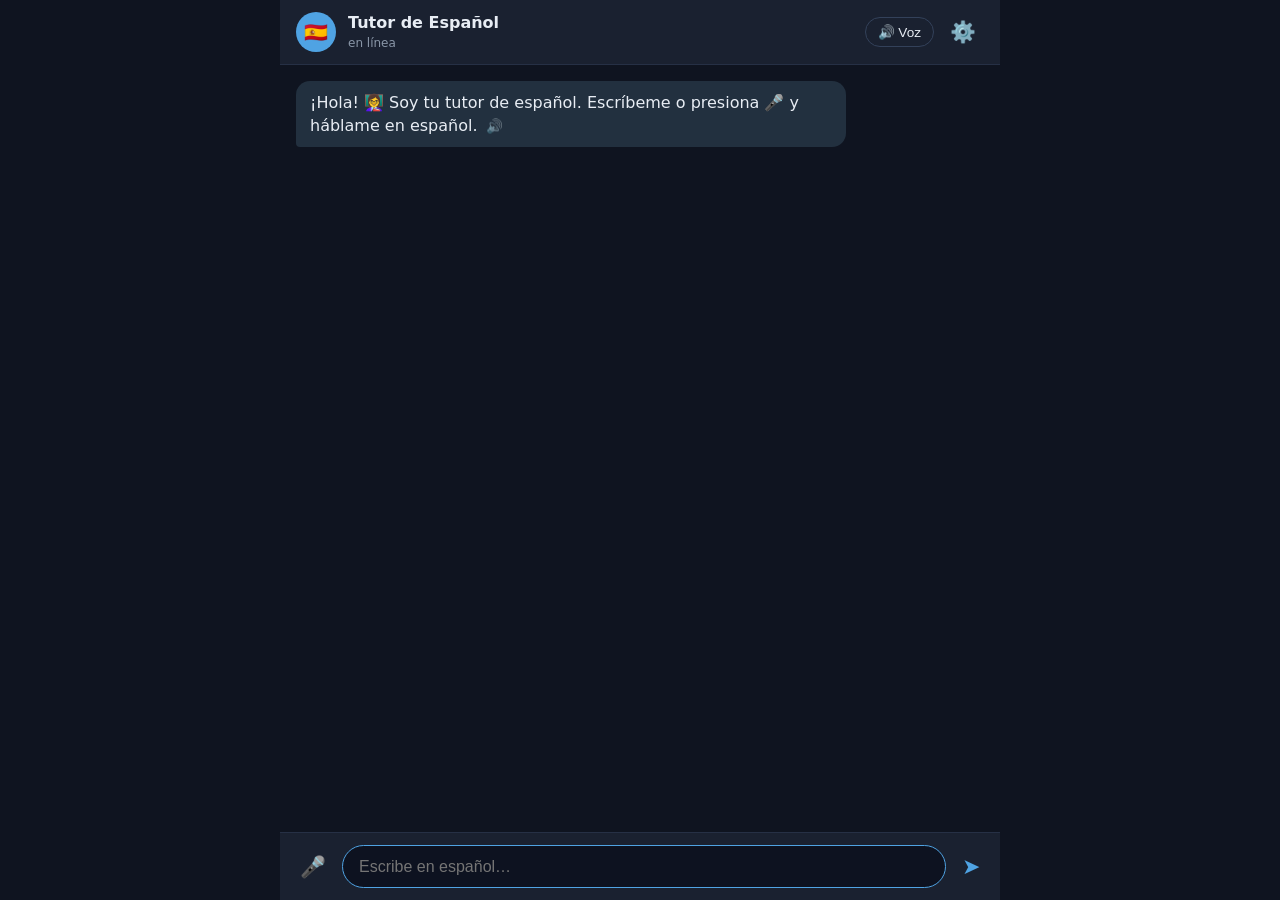
==== docs/index.html @ b3929809 "Move web app to docs/ for GitHub Pages GitHub Pages branch deploy only supports / and /docs folders." ====
<!DOCTYPE html>
<html lang="es">
<head>
  <meta charset="UTF-8" />
  <meta name="viewport" content="width=device-width, initial-scale=1.0" />
  <title>Tutor de Español</title>
  <link rel="stylesheet" href="style.css" />
</head>
<body>
  <div class="app">
    <header class="header">
      <div class="header-left">
        <div class="avatar">🇪🇸</div>
        <div>
          <h1>Tutor de Español</h1>
          <span id="status" class="status">en línea</span>
        </div>
      </div>
      <div class="header-right">
        <button id="replyModeBtn" class="mode-btn" title="Cambiar tipo de respuesta">🔊 Voz</button>
        <button id="settingsBtn" class="icon-btn" title="Ajustes">⚙️</button>
      </div>
    </header>

    <main id="chat" class="chat"></main>

    <footer class="inputbar">
      <button id="micBtn" class="icon-btn mic" title="Hablar en español">🎤</button>
      <input id="msgInput" type="text" placeholder="Escribe en español…" autocomplete="off" />
      <button id="sendBtn" class="icon-btn send" title="Enviar">➤</button>
    </footer>
  </div>

  <!-- Settings modal -->
  <div id="settingsModal" class="modal hidden">
    <div class="modal-card">
      <h2>Ajustes</h2>

      <label for="apiKey">Groq API key</label>
      <input id="apiKey" type="password" placeholder="gsk_…" autocomplete="off" />
      <p class="hint">
        Gratis en <a href="https://console.groq.com/keys" target="_blank" rel="noopener">console.groq.com/keys</a>.
        Se guarda solo en tu navegador (localStorage) y solo se envía a api.groq.com.
      </p>

      <label for="voiceSelect">Voz</label>
      <select id="voiceSelect"></select>
      <p class="hint">Las voces disponibles dependen de tu sistema operativo y navegador.</p>

      <label for="rateRange">Velocidad: <span id="rateVal">1.0</span>x</label>
      <input id="rateRange" type="range" min="0.75" max="1.25" step="0.05" value="1" />

      <div class="modal-actions">
        <button id="clearChatBtn" class="secondary">🗑 Nueva conversación</button>
        <button id="closeSettingsBtn" class="primary">Guardar</button>
      </div>
    </div>
  </div>

  <script src="app.js"></script>
</body>
</html>
---- docs/style.css ----
* { margin: 0; padding: 0; box-sizing: border-box; }

:root {
  --bg: #0f1420;
  --panel: #1a2130;
  --bubble-user: #2b5278;
  --bubble-ai: #22303f;
  --text: #e8edf4;
  --muted: #8a97a8;
  --accent: #4fa3e3;
  --danger: #e05555;
}

body {
  font-family: "Segoe UI", system-ui, -apple-system, sans-serif;
  background: var(--bg);
  color: var(--text);
  height: 100dvh;
  display: flex;
  justify-content: center;
}

.app {
  width: 100%;
  max-width: 720px;
  display: flex;
  flex-direction: column;
  height: 100dvh;
}

/* Header */
.header {
  display: flex;
  justify-content: space-between;
  align-items: center;
  padding: 12px 16px;
  background: var(--panel);
  border-bottom: 1px solid #263045;
}
.header-left { display: flex; align-items: center; gap: 12px; }
.header-right { display: flex; align-items: center; gap: 8px; }
.header h1 { font-size: 1rem; font-weight: 600; }
.avatar {
  width: 40px; height: 40px;
  border-radius: 50%;
  background: var(--accent);
  display: grid; place-items: center;
  font-size: 1.2rem;
}
.status { font-size: 0.75rem; color: var(--muted); }
.mode-btn {
  background: transparent;
  color: var(--text);
  border: 1px solid #33415a;
  border-radius: 18px;
  padding: 6px 12px;
  cursor: pointer;
  font-size: 0.85rem;
}
.mode-btn:hover { border-color: var(--accent); }

/* Chat */
.chat {
  flex: 1;
  overflow-y: auto;
  padding: 16px;
  display: flex;
  flex-direction: column;
  gap: 10px;
}
.bubble {
  max-width: 80%;
  padding: 10px 14px;
  border-radius: 14px;
  line-height: 1.45;
  white-space: pre-wrap;
  word-wrap: break-word;
}
.bubble.user {
  align-self: flex-end;
  background: var(--bubble-user);
  border-bottom-right-radius: 4px;
}
.bubble.assistant {
  align-self: flex-start;
  background: var(--bubble-ai);
  border-bottom-left-radius: 4px;
}
.bubble.assistant .speak-again {
  display: inline-block;
  margin-left: 8px;
  cursor: pointer;
  opacity: 0.6;
  font-size: 0.85rem;
}
.bubble.assistant .speak-again:hover { opacity: 1; }
.bubble.typing { color: var(--muted); font-style: italic; }
.bubble.error { background: #4a2430; }

/* Input bar */
.inputbar {
  display: flex;
  gap: 8px;
  padding: 12px;
  background: var(--panel);
  border-top: 1px solid #263045;
}
.icon-btn {
  background: transparent;
  border: none;
  font-size: 1.3rem;
  cursor: pointer;
  padding: 8px;
  border-radius: 50%;
  color: var(--text);
}
.icon-btn:hover { background: #263045; }
.mic.recording { background: var(--danger); animation: pulse 1.2s infinite; }
@keyframes pulse { 50% { transform: scale(1.12); } }
.send { color: var(--accent); font-size: 1.4rem; }

#msgInput {
  flex: 1;
  background: #0d1220;
  border: 1px solid #33415a;
  border-radius: 22px;
  padding: 10px 16px;
  color: var(--text);
  font-size: 1rem;
  outline: none;
}
#msgInput:focus { border-color: var(--accent); }

/* Modal */
.modal {
  position: fixed;
  inset: 0;
  background: rgba(0, 0, 0, 0.6);
  display: grid;
  place-items: center;
  z-index: 10;
}
.modal.hidden { display: none; }
.modal-card {
  background: var(--panel);
  border-radius: 12px;
  padding: 24px;
  width: min(440px, 92vw);
  display: flex;
  flex-direction: column;
  gap: 8px;
}
.modal-card h2 { font-size: 1.1rem; margin-bottom: 8px; }
.modal-card label { font-size: 0.85rem; color: var(--muted); margin-top: 8px; }
.modal-card input[type="password"],
.modal-card select {
  background: #0d1220;
  border: 1px solid #33415a;
  border-radius: 8px;
  padding: 10px;
  color: var(--text);
  font-size: 0.95rem;
}
.hint { font-size: 0.78rem; color: var(--muted); }
.hint a { color: var(--accent); }
.modal-actions {
  display: flex;
  justify-content: space-between;
  margin-top: 16px;
  gap: 8px;
}
.modal-actions button {
  padding: 10px 16px;
  border-radius: 8px;
  cursor: pointer;
  font-size: 0.9rem;
  border: none;
}
.primary { background: var(--accent); color: #08131f; font-weight: 600; }
.secondary { background: transparent; color: var(--muted); border: 1px solid #33415a !important; }
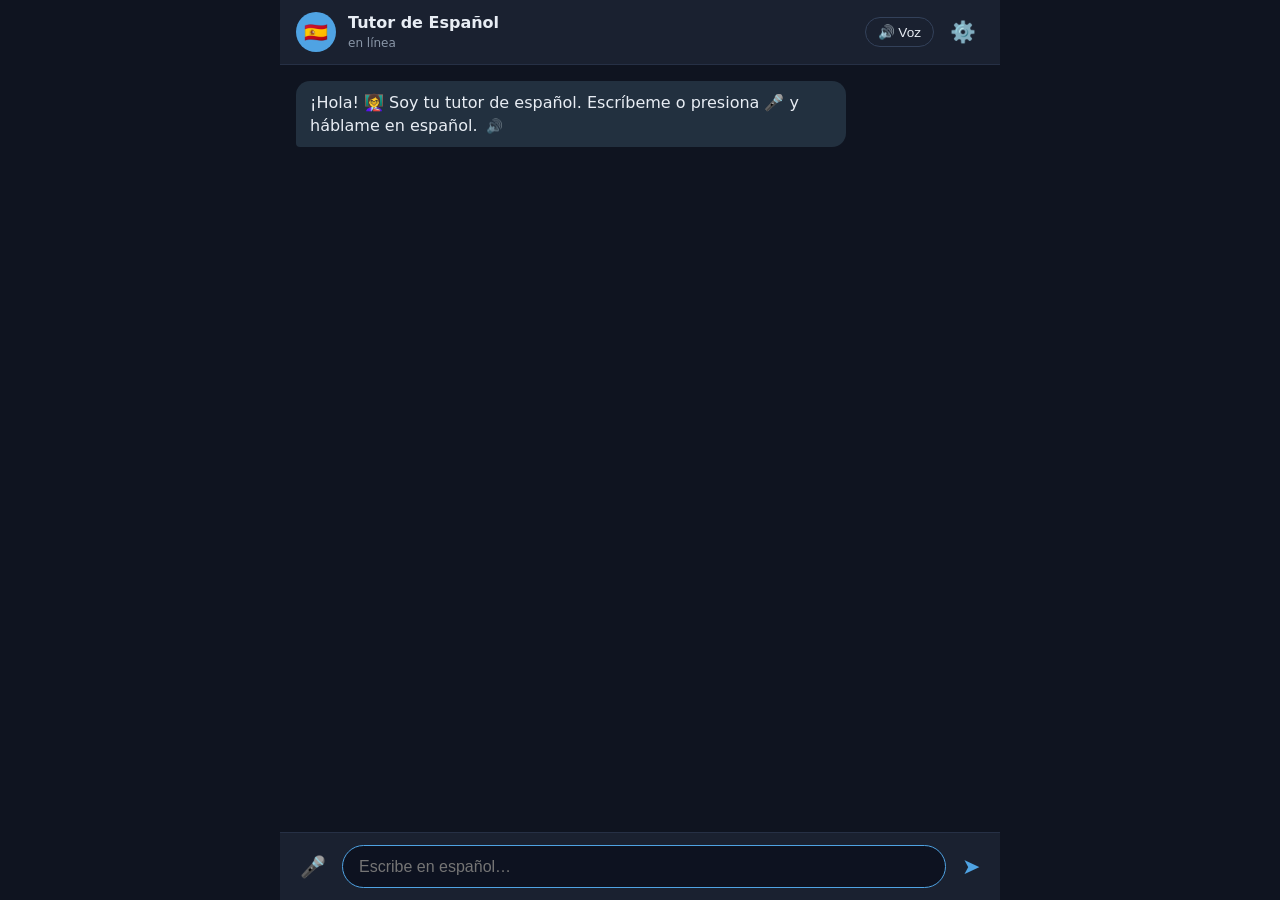
==== commit 373124a8: "Use edge-tts neural voices on the web, same as Telegram bot Browser WebSocket client for Microsoft's" ====
--- a/docs/index.html
+++ b/docs/index.html
@@ -45,7 +45,7 @@
 
       <label for="voiceSelect">Voz</label>
       <select id="voiceSelect"></select>
-      <p class="hint">Las voces disponibles dependen de tu sistema operativo y navegador.</p>
+      <p class="hint">Las mismas voces que el bot de Telegram (Microsoft edge-tts, gratis). Si falla la conexión, se usa la voz del sistema.</p>
 
       <label for="rateRange">Velocidad: <span id="rateVal">1.0</span>x</label>
       <input id="rateRange" type="range" min="0.75" max="1.25" step="0.05" value="1" />
@@ -57,6 +57,6 @@
     </div>
   </div>
 
-  <script src="app.js"></script>
+  <script type="module" src="app.js"></script>
 </body>
 </html>
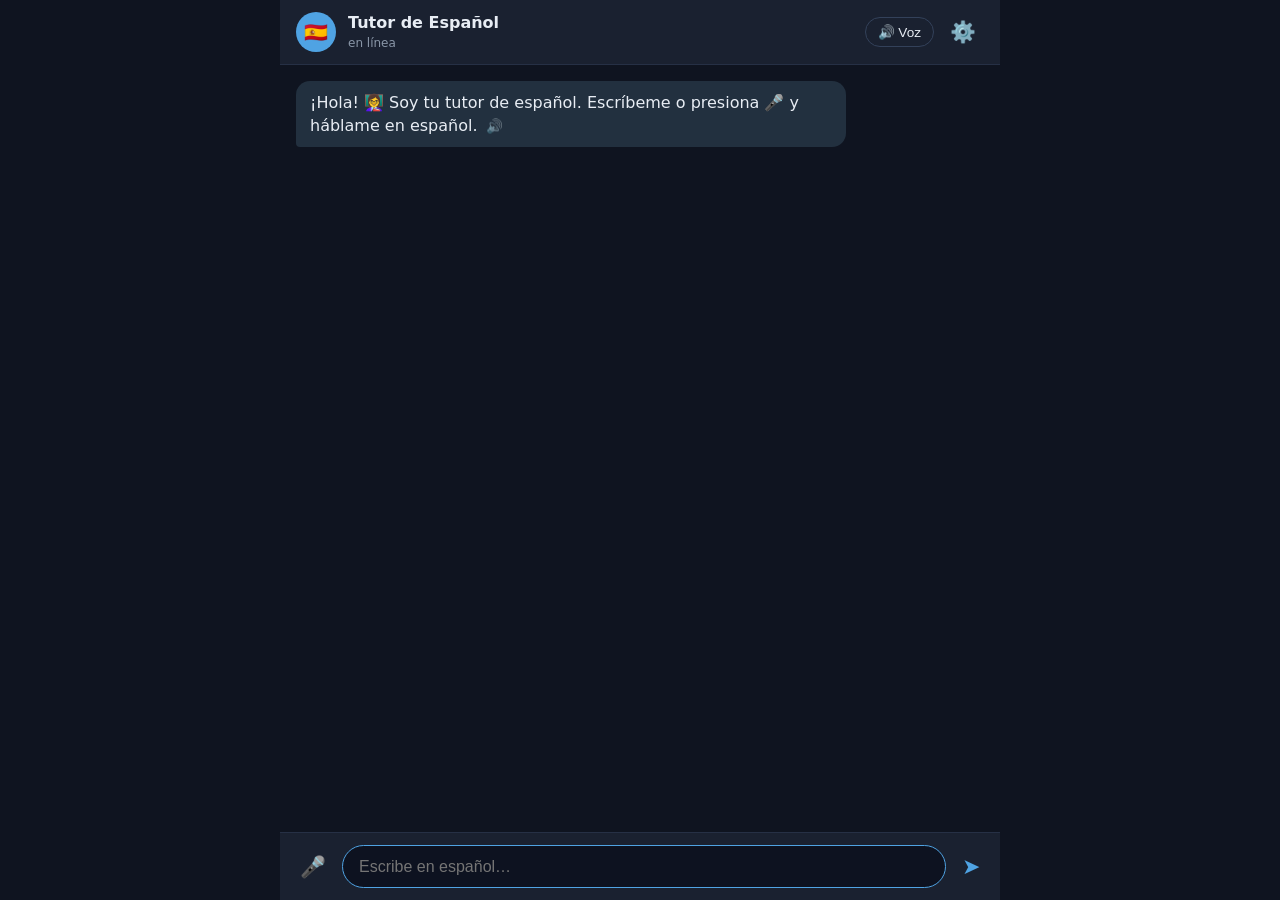
==== commit 7f9997fe: "TTS: Google Translate voice instead of broken edge-tts attempt edge-tts cannot be called from a brow" ====
--- a/docs/index.html
+++ b/docs/index.html
@@ -45,7 +45,7 @@
 
       <label for="voiceSelect">Voz</label>
       <select id="voiceSelect"></select>
-      <p class="hint">Las mismas voces que el bot de Telegram (Microsoft edge-tts, gratis). Si falla la conexión, se usa la voz del sistema.</p>
+      <p class="hint">Voz de Google (natural, gratis) o las voces españolas de tu sistema.</p>
 
       <label for="rateRange">Velocidad: <span id="rateVal">1.0</span>x</label>
       <input id="rateRange" type="range" min="0.75" max="1.25" step="0.05" value="1" />
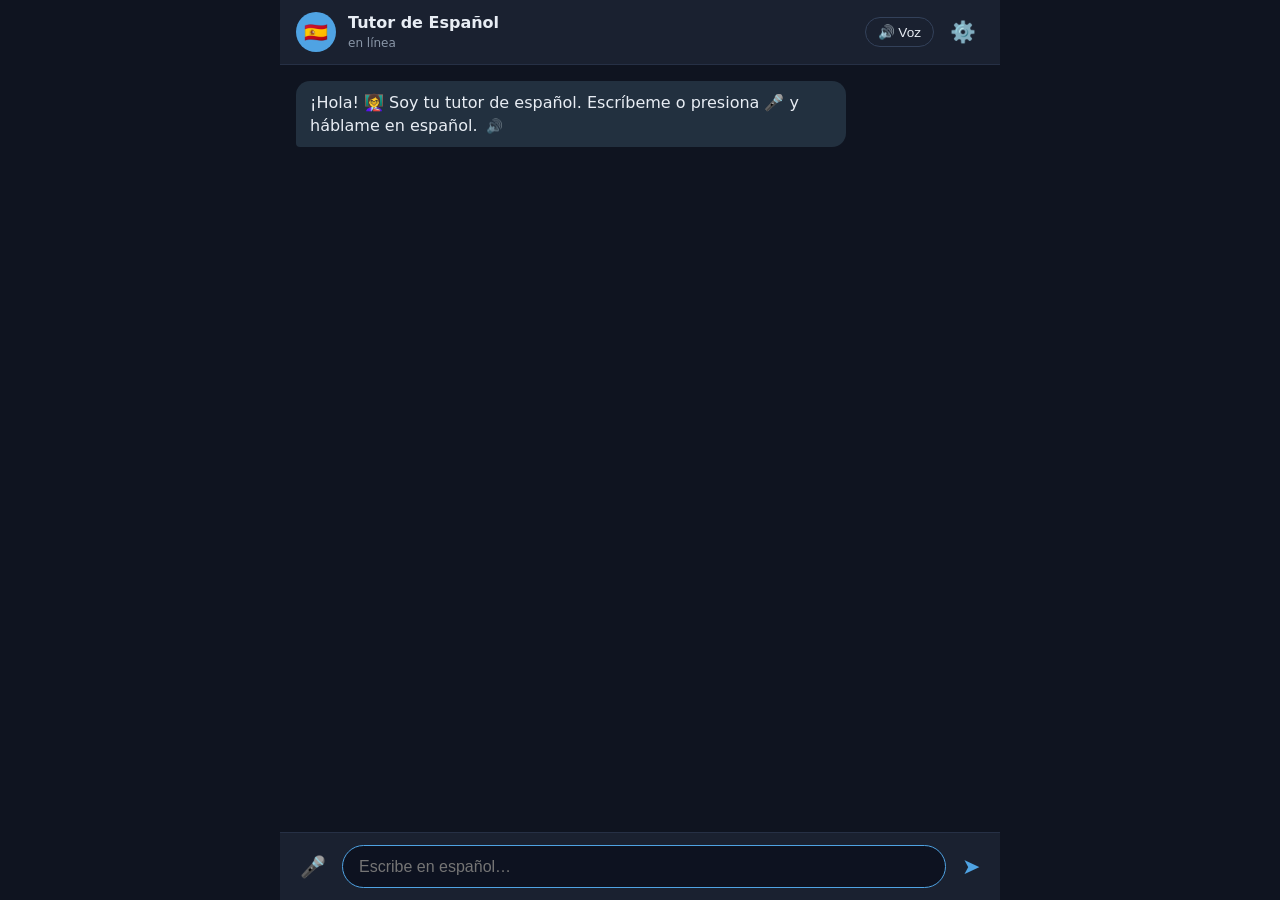
==== commit a4e64192: "TTS: Cloudflare Worker relaying edge-tts to the web app Google TTS 404s requests with a non-Google O" ====
--- a/docs/index.html
+++ b/docs/index.html
@@ -43,9 +43,13 @@
         Se guarda solo en tu navegador (localStorage) y solo se envía a api.groq.com.
       </p>
 
+      <label for="workerUrl">URL del Worker TTS</label>
+      <input id="workerUrl" type="url" placeholder="https://spanish-tutor-tts.tu-cuenta.workers.dev" autocomplete="off" />
+      <p class="hint">Despliega el Worker gratuito de la carpeta <code>worker/</code> del repo (1 comando, sin tarjeta) y pega aquí su URL. Sin esto se usa la voz del sistema.</p>
+
       <label for="voiceSelect">Voz</label>
       <select id="voiceSelect"></select>
-      <p class="hint">Voz de Google (natural, gratis) o las voces españolas de tu sistema.</p>
+      <p class="hint">Las mismas voces naturales que el bot de Telegram.</p>
 
       <label for="rateRange">Velocidad: <span id="rateVal">1.0</span>x</label>
       <input id="rateRange" type="range" min="0.75" max="1.25" step="0.05" value="1" />
